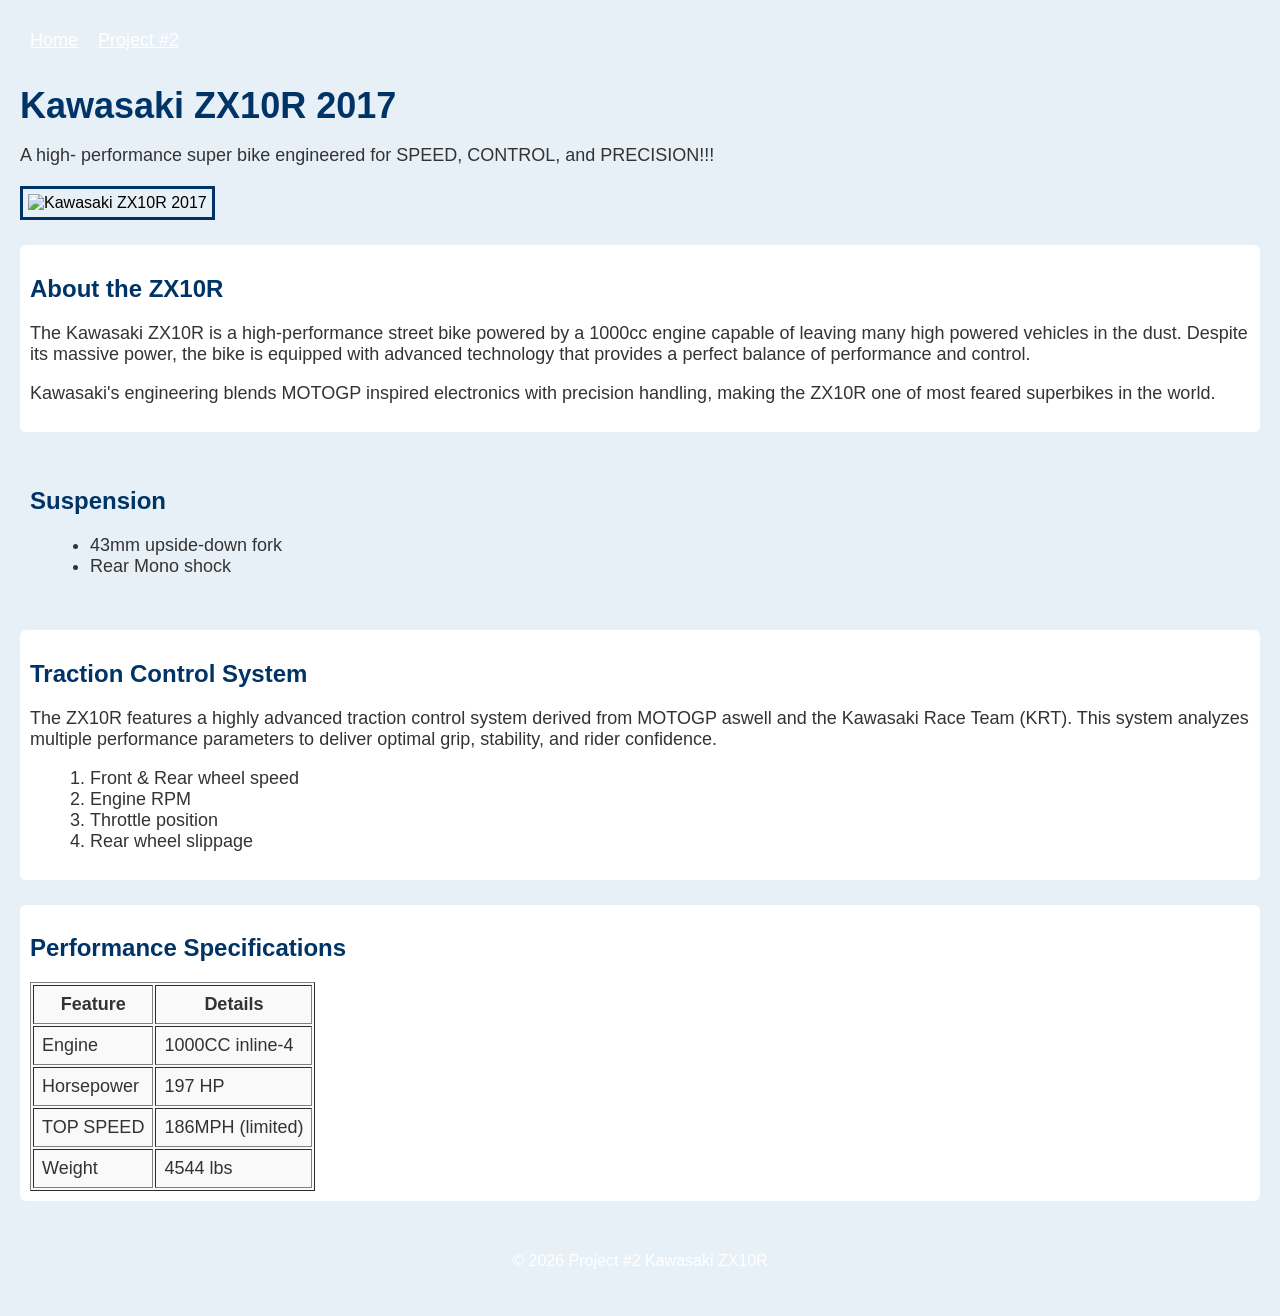
==== html/project2.html/index.html @ 4e3468ec "Project #2" ====
<!DOCTYPE html>
 <html lang="en">
    <head>
        <meta charset="UTF-8">
        <meta name="viewport" content="width-device-width, initial-scale=1.0">
        <title>Project #2 Kawasaki ZX10R</title>
    </head>

    <body style="background-color: #e8f0f7; margin: 20px; font-family: Arial, sans-serif;">

        <nav style="background-color: #lalala; padding: 10px; margin-bottom: 20px;">
            <ul style="list-style: none; margin: 0; padding: 0; display: flex; gap: 20px;">
                <li><a href="index.html" style="color: white; font-size: 18px;">Home</a></li>
                <li><a href="project2.html" style="color:white; font-size: 18px;">Project #2</a></li>
            </ul>
        </nav>

        <header style="margin-bottom: 20px;">
            <h1 style="color: #003366; font-size: 36px; margin-bottom: 10px;">Kawasaki ZX10R 2017</h1>
            <p style="font-size: 18px; color: #333;">A high- performance super bike engineered for SPEED, CONTROL, and PRECISION!!!</p>
        </header>

        <main>

            <section style="margin-bottom: 25px;">
                <img src="zx10r.jpg" alt="Kawasaki ZX10R 2017" width="450" style="border: 3px solid #003366; padding: 5px;">
                <p style="font-size: 14px; color: #555;"><em></em></p>
            </section>
        </main>

        <section style="margin-bottom: 25px; padding: 10px; background-color: #ffffff; border-radius: 6px;">
            <h2 style="color: #003366;">About the ZX10R</h2>
            <p style="font-size: 18px; color: #333;">
                The Kawasaki ZX10R is a high-performance street bike powered by a 1000cc engine capable of leaving many high powered vehicles in the dust.
                Despite its massive power, the bike is equipped with advanced technology that provides a perfect balance of performance and control.
            </p>
            <p style="font-size: 18px; color: #333;">
                Kawasaki's engineering blends MOTOGP inspired electronics with precision handling, making the ZX10R one of most feared superbikes in the world.
            </p>
        </section>

        <section style="margin-bottom : 25px; padding: 10px; background-color #ffffff; border-radius: 6px;">
            <h2 style="color: #003366;">Suspension</h2>
            <ul style="font-size: 18px; color: #333; margin-left: 20px;">
                <li>43mm upside-down fork</li>
                <li> Rear Mono shock</li>
            </ul>

        </section>

        <section style="margin-bottom: 25px; padding: 10px; background-color: #ffffff; border-radius: 6px;">
            <h2 style="color: #003366;">Traction Control System</h2>
            <p style="font-size: 18px; color: #333;">
                The ZX10R features a highly advanced traction control system derived from MOTOGP aswell and the Kawasaki Race Team (KRT).
                This system analyzes multiple performance parameters to deliver optimal grip, stability, and rider confidence.
            </p>

            <ol style="font-size: 18px; color: #333; margin-left: 20px;">
                <li>Front & Rear wheel speed</li>
                <li>Engine RPM</li>
                <li>Throttle position</li>
                <li>Rear wheel slippage</li>
            </ol>
        </section>

        <section style="margin-bottom: 25px; padding: 10px; background-color: #ffffff; border-radius: 6px;">
            <h2 style="color: #003366;">Performance Specifications</h2>
            <table border="1" cellpadding="8" style="font-size: 18px; color: #333; background-color: #f9f9f9;">
                <tr>
                    <th>Feature</th>
                    <th>Details</th>
                </tr>
                <tr>
                    <td>Engine</td>
                    <td>1000CC inline-4</td>
                </tr>
                <tr>
                    <td>Horsepower</td>
                    <td>197 HP</td>
                </tr>
                <tr>
                    <td>TOP SPEED</td>
                    <td>186MPH (limited)</td>
                </tr>
                <tr>
                    <td>Weight</td>
                    <td>4544 lbs</td>
                </tr>
            </table>
        </section>

    </main>

    <footer style="margin-top: 30; padding: 10px; background-color: #lalala; color: white; text-align: center;">
        <p>&copy 2026 Project #2 Kawasaki ZX10R</p>
    </footer>
 </body>
 </html>
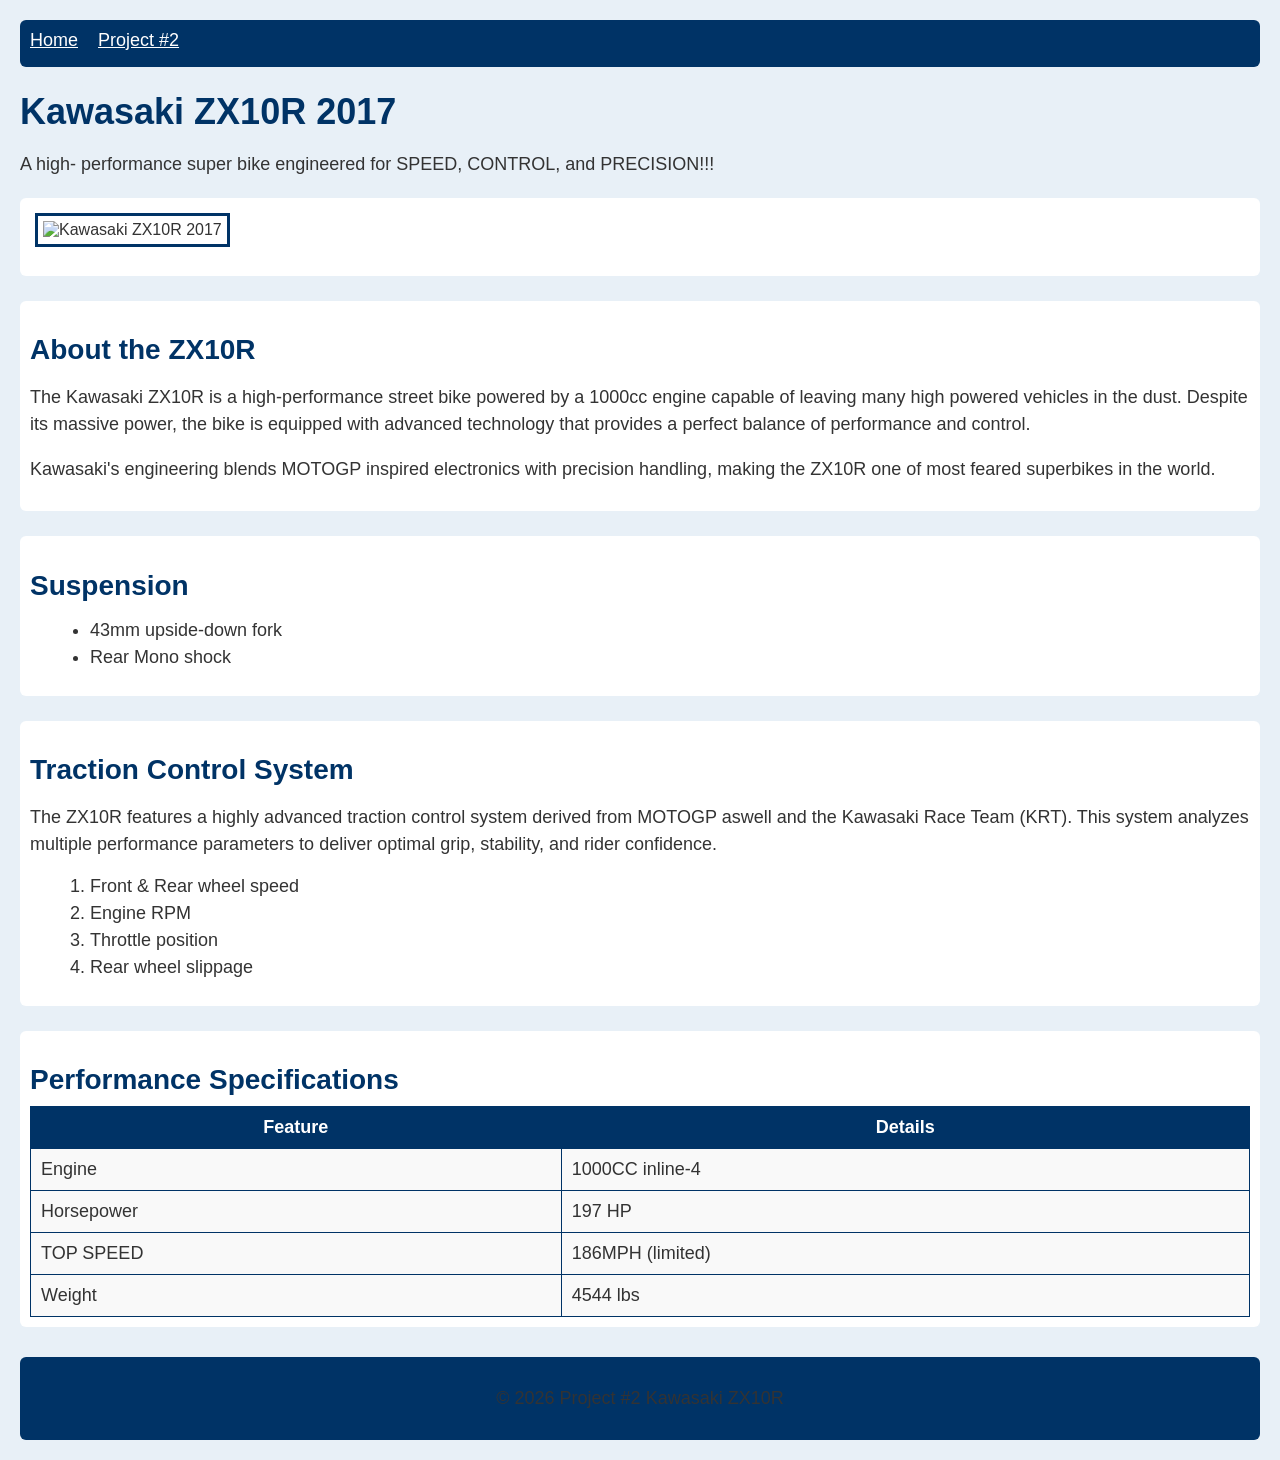
==== commit c7276a64: "PROJECT 3" ====
--- a/html/project2.html/index.html
+++ b/html/project2.html/index.html
@@ -4,6 +4,7 @@
         <meta charset="UTF-8">
         <meta name="viewport" content="width-device-width, initial-scale=1.0">
         <title>Project #2 Kawasaki ZX10R</title>
+        <link rel="stylesheet" href="style.css">
     </head>
 
     <body style="background-color: #e8f0f7; margin: 20px; font-family: Arial, sans-serif;">
--- a/html/project2.html/style.css
+++ b/html/project2.html/style.css
@@ -0,0 +1,94 @@
+body { 
+    background-color: #e8f0f7;
+    margin: 20px
+    font-family: Arial, sans-serif;
+    color: #333;
+}
+
+nav {
+    background-color: #003366;
+    padding: 12px;
+    margin-bottom: 25px;
+    border-radius: 6px;
+}
+
+nav ul {
+    list-style: none;
+    display: flex;
+    gap: 25px;
+    margin: 0;
+    padding: 0;
+}
+
+nav a {
+    color: white;
+    font-size: 18px;
+    text-decoration:
+    transition: 0.3s;
+}
+nav a:hover {
+    color: #66ccf;
+    text-decoration: underline;
+
+}
+
+h1 {
+    font-size: 36px;
+    color: #003366;
+    margin-bottom: 10px;
+}
+
+h2 {
+    font-size: 28px;
+    color: #003366;
+    margin-bottom: 10px;
+}
+
+p {
+    font-size: 18px; 
+    line-height: 1.5;
+    color: #333;
+}
+
+section {
+    background-color: #ffffff;
+    padding: 15px;
+    margin-bottom: 25px;
+    border-radius: 6px;
+}
+
+
+ul, ol {
+    font-size: 18px;
+    margin-left: 25px;
+}
+
+li {
+    margin-bottom: 6px;
+}
+
+table {
+    width: 100%;
+    border-collapse: collapse;
+    background-color: #f9f9f9;
+    font-size: 18px;
+}
+
+th, td {
+    border: 1px solid #003366;
+    padding: 10px;
+}
+
+th {
+    background-color: #003366;
+    color: white;
+}
+
+footer {
+    margin-top: 30px;
+    padding: 12px;
+    background-color: #003366;
+    color: white;
+    text-align: center;
+    border-radius: 6px;
+} 
